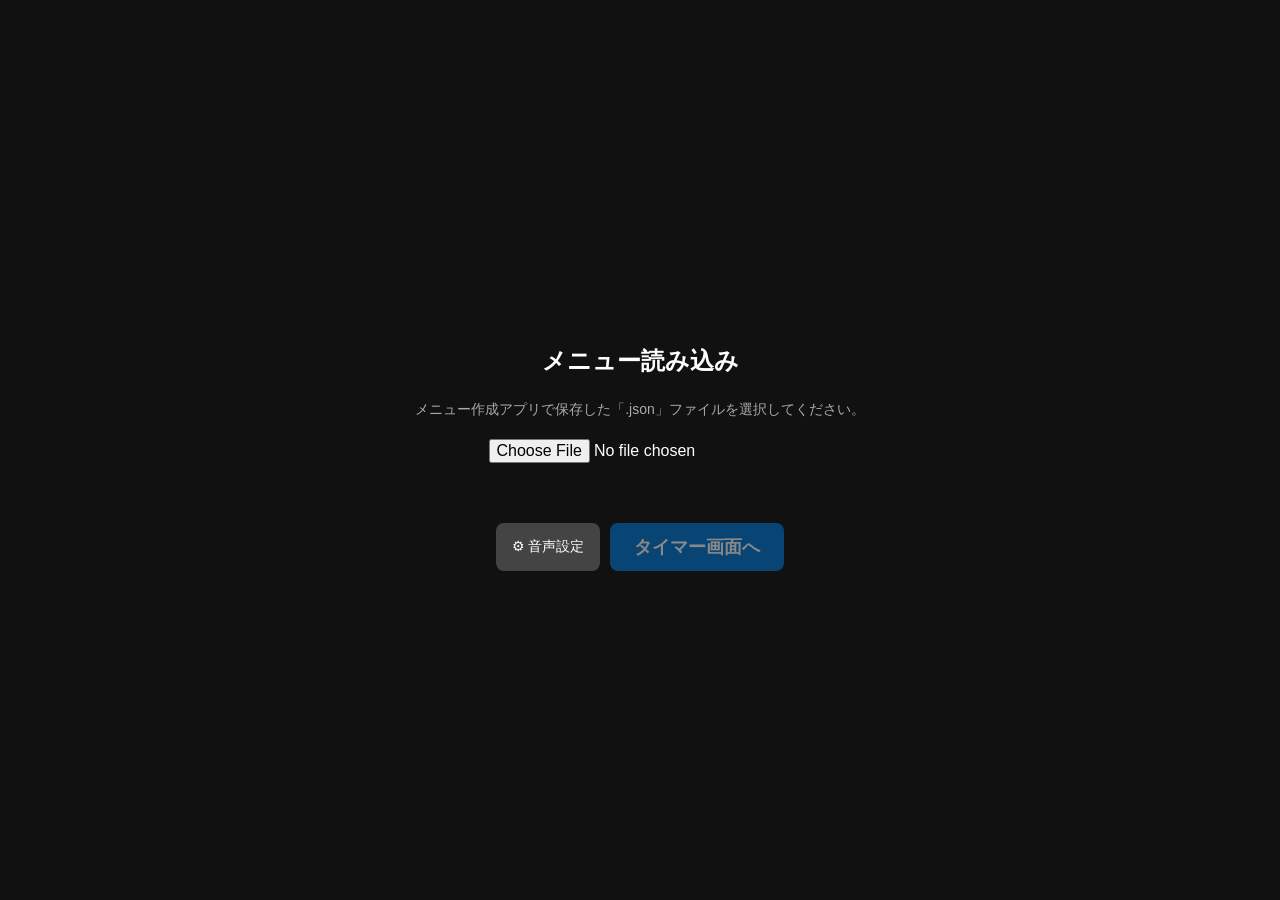
==== timer.html @ cb35ceaa "Add files via upload" ====
<!DOCTYPE html>
<html lang="ja">
<head>
  <meta charset="UTF-8">
  <meta name="viewport" content="width=device-width, initial-scale=1.0">
  <title>水泳タイマーアプリ</title>
  <link rel="stylesheet" href="timer.css">
  <link rel="manifest" href="manifest.json">
  <script>
    if ('serviceWorker' in navigator) {
      window.addEventListener('load', function() {
        navigator.serviceWorker.register('sw.js').then(function(registration) {
          console.log('ServiceWorker registration successful');
        }, function(err) {
          console.log('ServiceWorker registration failed: ', err);
        });
      });
    }
  </script> 
</head>
<body>

  <!-- トップ画面 -->
  <div id="setup-screen" class="screen active">
    <h1>メニュー読み込み</h1>
    <p>メニュー作成アプリで保存した「.json」ファイルを選択してください。</p>
    <input type="file" id="json-loader" accept=".json">
    <div id="file-info"></div>
    <div style="margin-top: 20px; display: flex; gap: 10px; justify-content: center;">
      <button id="go-audio-settings-btn" class="btn secondary">⚙ 音声設定</button>
      <button id="start-app-btn" class="btn primary" disabled>タイマー画面へ</button>
    </div>
  </div>

  <!-- 音声設定画面 -->
  <div id="audio-setup-screen" class="screen">
    <div class="top-bar">
      <button id="back-to-setup-btn" class="btn secondary">⬅ 戻る</button>
      <div id="progress-text" style="color:#fff;">音声設定</div>
    </div>
    <div class="settings-container">
      <h3>読み上げ音声の選択</h3>
      <p style="font-size: 12px; color: #aaa; margin-top: -10px; margin-bottom: 20px;">
        使用する音声を選択してください。新しく追加することも可能です。
      </p>
      
      <div id="profile-list" class="setting-group">
        <!-- JSで動的にリストを生成 -->
      </div>

      <button id="open-record-modal-btn" class="btn primary" style="width: 100%; margin-top: 10px;">＋ 新しい音声を録音する</button>
    </div>
  </div>

  <!-- 録音用モーダル -->
  <div id="record-modal" class="modal-overlay" style="display: none;">
    <div class="modal-content">
      <h2>新規音声の録音</h2>
      <p style="font-size: 12px; color: #ccc;">
        針が40秒から動き出します。50で「10秒前」、55で「5秒前」、トップで「はい」と発声してください。<br>
        <span style="color:#4fc3f7;">※トップ通過後、2秒間録音が継続します。</span>
      </p>
      
      <!-- ペースクロック -->
      <div class="pace-clock">
        <div class="clock-center"></div>
        <!-- 目盛り -->
        <div class="tick" style="transform: rotate(0deg); color: #ffeb3b; font-weight: bold;"><div style="transform: rotate(0deg)">0</div></div>
        <div class="tick" style="transform: rotate(240deg); color: #aaa;"><div style="transform: rotate(-240deg)">40</div></div>
        <div class="tick" style="transform: rotate(300deg); color: #fff;"><div style="transform: rotate(-300deg)">50</div></div>
        <div class="tick" style="transform: rotate(330deg); color: #ff5252;"><div style="transform: rotate(-330deg)">55</div></div>
        <!-- 針 -->
        <div id="clock-hand" class="clock-hand"></div>
      </div>

      <div id="record-status" style="margin: 15px 0; font-weight: bold; color: #4fc3f7;">待機中...</div>
      
      <button id="start-record-btn" class="btn huge-btn" style="width: 100%; margin-bottom: 15px;">録音開始 (22秒間)</button>
      
      <div id="save-section" style="display: none; text-align: left;">
        <audio id="preview-audio" controls style="width: 100%; height: 35px; margin-bottom: 10px;"></audio>
        <input type="text" id="profile-name" placeholder="音声の名前 (例: 田中コーチ)" style="width: 100%; padding: 10px; border-radius: 5px; border: none; margin-bottom: 15px; font-size: 16px;">
        <button id="save-profile-btn" class="btn primary" style="width: 100%; background-color: #4caf50;">保存してリストに追加</button>
      </div>

      <button id="close-record-modal-btn" class="btn secondary" style="width: 100%; margin-top: 15px; background: #555;">キャンセル</button>
    </div>
  </div>

  <!-- タイマー画面 -->
  <div id="timer-screen" class="screen">
    <div class="top-bar">
      <button id="back-btn" class="btn secondary">⬅ 戻る</button>
      <div id="progress-text-timer">準備完了</div>
    </div>
    
    <div class="main-display">
      <div id="current-title" class="menu-title">--</div>
      <div id="current-detail" class="menu-detail">--</div>
      
      <div id="time-display" class="time-huge">00:00</div>
    </div>

    <div class="next-display">
      <span class="next-label">NEXT:</span>
      <span id="next-title">--</span>
    </div>

    <div class="controls">
      <button id="prev-btn" class="btn icon-btn">⏮ 前へ</button>
      <button id="play-pause-btn" class="btn huge-btn">▶ スタート</button>
      <button id="next-btn" class="btn icon-btn">次へ ⏭</button>
    </div>
  </div>

  <!-- 録音再生用の隠しプレイヤー -->
  <audio id="custom-audio-player" playsinline style="display: none;"></audio>

  <script src="timer.js"></script>
</body>
</html>
---- timer.css ----
* { box-sizing: border-box; }
body {
  margin: 0; padding: 0; font-family: 'Helvetica Neue', Arial, sans-serif;
  background-color: #111; color: #fff;
  overflow: hidden; 
}

.screen { display: none; height: 100vh; flex-direction: column; }
.screen.active { display: flex; }

/* セットアップ・音声設定画面 */
#setup-screen { justify-content: center; align-items: center; text-align: center; padding: 20px; }
#setup-screen h1 { font-size: 24px; margin-bottom: 10px; }
#setup-screen p { color: #aaa; font-size: 14px; margin-bottom: 20px; }
#json-loader { margin-bottom: 20px; font-size: 16px; }
#file-info { color: #aed581; margin-bottom: 20px; font-weight: bold; }

.settings-container { padding: 20px; overflow-y: auto; flex: 1; }
.setting-group { background-color: #222; padding: 15px; border-radius: 8px; margin-bottom: 20px; }
.profile-item { display: flex; align-items: center; justify-content: space-between; padding: 10px 0; border-bottom: 1px solid #444; }
.profile-item:last-child { border-bottom: none; }
.profile-item label { flex: 1; font-size: 18px; cursor: pointer; display: flex; align-items: center; gap: 10px; }
.delete-btn { background: none; border: none; color: #ff5252; font-size: 14px; cursor: pointer; text-decoration: underline; padding: 5px; }

/* ペースクロックと録音モーダル */
.modal-overlay {
  position: fixed; top:0; left:0; width:100%; height:100%;
  background: rgba(0,0,0,0.85); justify-content: center; align-items: center; z-index: 2000;
}
.modal-content {
  background: #222; padding: 20px; border-radius: 12px; width: 90%; max-width: 400px; text-align: center; border: 1px solid #555;
}
.pace-clock {
  position: relative; width: 200px; height: 200px;
  border: 6px solid #ccc; border-radius: 50%;
  margin: 20px auto; background: #111;
}
.clock-center {
  position: absolute; top: 50%; left: 50%; width: 12px; height: 12px;
  background: #fff; border-radius: 50%; transform: translate(-50%, -50%); z-index: 2;
}
.clock-hand {
  position: absolute; bottom: 50%; left: 50%; width: 4px; height: 50%; /* 針をフチまで伸ばす */
  background: #ff5252; transform-origin: bottom center;
  transform: translateX(-50%) rotate(240deg); z-index: 1;
  border-radius: 2px;
}
.tick {
  position: absolute; top: 0; left: 50%; width: 2px; height: 100%;
  transform-origin: center center; margin-left: -1px;
}
/* 針が通過するフチの目盛り線（ライン） */
.tick::before {
  content: "";
  position: absolute;
  top: 0;
  left: 50%;
  width: 4px;
  height: 12px;
  background-color: currentColor;
  transform: translateX(-50%);
}
.tick div { margin-top: 16px; text-align: center; font-size: 16px; line-height: 1; }

/* タイマー画面 */
.top-bar { display: flex; justify-content: space-between; align-items: center; padding: 10px 20px; background-color: #222; border-bottom: 1px solid #444; }
#progress-text-timer { font-size: 16px; font-weight: bold; color: #aaa; }
.main-display { flex: 1; display: flex; flex-direction: column; justify-content: center; align-items: center; text-align: center; padding: 10px; }
.menu-title { font-size: clamp(24px, 5vw, 40px); font-weight: bold; color: #4fc3f7; margin-bottom: 5px; }
.menu-detail { font-size: clamp(16px, 3vw, 24px); color: #ccc; margin-bottom: 20px; }
.time-huge { font-size: clamp(100px, 25vw, 200px); font-weight: 900; line-height: 1; font-variant-numeric: tabular-nums; color: #ffeb3b; }
.time-warning { color: #ff5252; } 
.next-display { background-color: #222; padding: 10px 20px; font-size: clamp(14px, 2.5vw, 20px); border-top: 1px solid #444; color: #aaa; white-space: nowrap; overflow: hidden; text-overflow: ellipsis; }
.next-label { font-weight: bold; color: #ffb74d; margin-right: 10px; }
.controls { display: flex; justify-content: space-around; align-items: center; padding: 15px 20px 25px; background-color: #111; }

/* ボタン類 */
.btn { border: none; border-radius: 8px; font-family: inherit; cursor: pointer; transition: 0.2s; }
.btn:active { transform: scale(0.95); }
.btn:disabled { opacity: 0.5; cursor: not-allowed; }
.btn.primary { background-color: #0078d7; color: white; padding: 12px 24px; font-size: 18px; font-weight: bold; }
.btn.secondary { background-color: #444; color: white; padding: 8px 16px; font-size: 14px; }
.btn.icon-btn { background-color: #333; color: white; padding: 8px 15px; font-size: 14px; border-radius: 50px; }
.btn.huge-btn { background-color: #d32f2f; color: white; padding: 15px 40px; font-size: 24px; font-weight: bold; border-radius: 50px; box-shadow: 0 4px 10px rgba(211,47,47,0.4); }
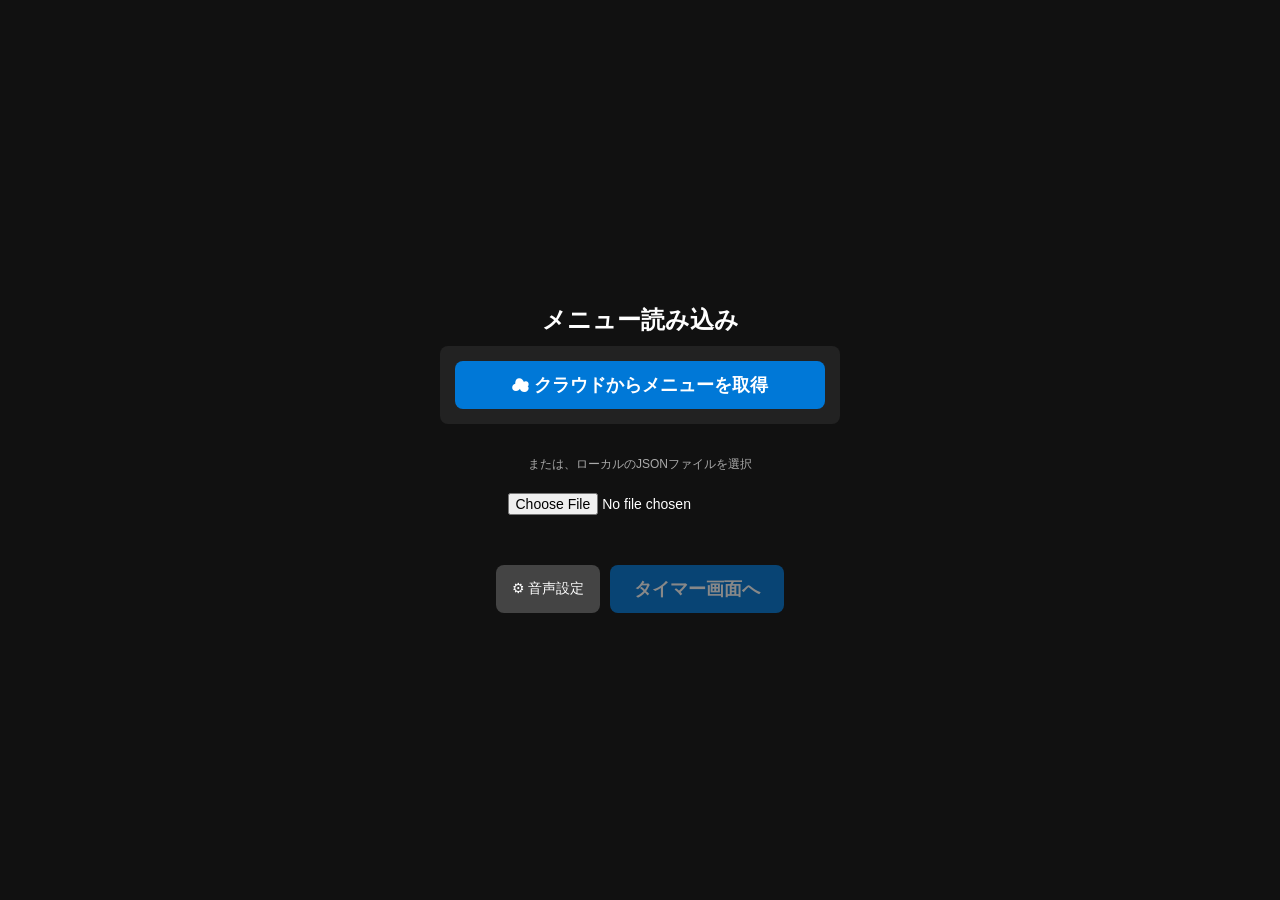
==== commit 90b6c0cf: "Add files via upload" ====
--- a/timer.html
+++ b/timer.html
@@ -23,9 +23,18 @@
   <!-- トップ画面 -->
   <div id="setup-screen" class="screen active">
     <h1>メニュー読み込み</h1>
-    <p>メニュー作成アプリで保存した「.json」ファイルを選択してください。</p>
-    <input type="file" id="json-loader" accept=".json">
-    <div id="file-info"></div>
+    
+    <!-- クラウドから読み込む部分 -->
+    <div style="background: #222; padding: 15px; border-radius: 8px; margin-bottom: 20px; width: 90%; max-width: 400px;">
+      <button id="fetch-cloud-btn" class="btn primary" style="width:100%;">☁ クラウドからメニューを取得</button>
+      <select id="cloud-menu-select" style="display:none; width:100%; margin-top:10px; padding:10px; font-size:16px; border-radius:5px;"></select>
+    </div>
+
+    <p style="color: #aaa; font-size: 12px;">または、ローカルのJSONファイルを選択</p>
+    <input type="file" id="json-loader" accept=".json" style="font-size: 14px; margin-bottom: 10px;">
+    
+    <div id="file-info" style="color: #aed581; font-weight: bold;"></div>
+    
     <div style="margin-top: 20px; display: flex; gap: 10px; justify-content: center;">
       <button id="go-audio-settings-btn" class="btn secondary">⚙ 音声設定</button>
       <button id="start-app-btn" class="btn primary" disabled>タイマー画面へ</button>
